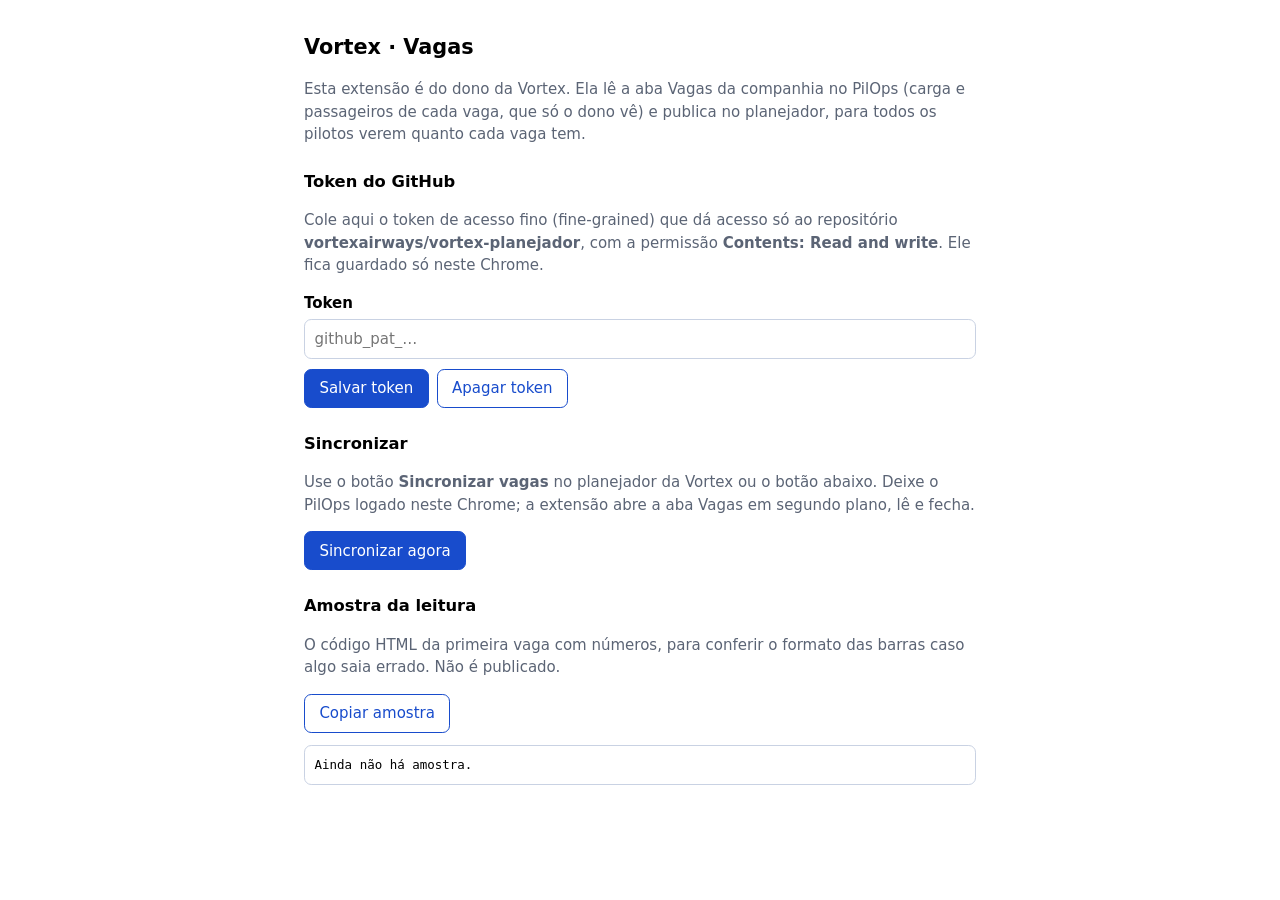
==== coletor/extensao-astro/opcoes.html @ 4d218063 "Botão para o dono sincronizar as vagas (carga e passageiros) A aba Vagas do PilOps só mostra carga e" ====
<!doctype html>
<html lang="pt-BR">
<head>
  <meta charset="utf-8">
  <meta name="viewport" content="width=device-width, initial-scale=1">
  <title>Vortex · Vagas</title>
  <style>
    :root { color-scheme: light dark; --border: #c9d2e3; --muted: #5b6475; --blue: #184ccc; }
    @media (prefers-color-scheme: dark) { :root { --border: #3a4256; --muted: #a3acbd; --blue: #7ea2ff; } }
    body { font: 15px/1.5 system-ui, sans-serif; max-width: 42rem; margin: 2rem auto; padding: 0 1rem; }
    h1 { font-size: 1.3rem; margin: 0 0 .25rem; }
    h2 { font-size: 1.02rem; margin: 1.5rem 0 .4rem; }
    p, li { color: var(--muted); }
    label { display: block; font-weight: 600; margin: .8rem 0 .3rem; }
    input { width: 100%; box-sizing: border-box; padding: .5rem .6rem; border: 1px solid var(--border); border-radius: .45rem; font: inherit; }
    .actions { display: flex; flex-wrap: wrap; gap: .5rem; margin-top: .6rem; }
    button { font: inherit; padding: .45rem .9rem; border-radius: .45rem; border: 1px solid var(--blue); background: var(--blue); color: white; cursor: pointer; }
    button.secondary { background: transparent; color: var(--blue); }
    #status, #result { font-weight: 600; }
    pre { white-space: pre-wrap; overflow-wrap: anywhere; font-size: .78rem; border: 1px solid var(--border); border-radius: .45rem; padding: .6rem; max-height: 16rem; overflow: auto; }
  </style>
</head>
<body>
  <h1>Vortex · Vagas</h1>
  <p>Esta extensão é do dono da Vortex. Ela lê a aba Vagas da companhia no PilOps (carga e passageiros de cada vaga, que só o dono vê) e publica no planejador, para todos os pilotos verem quanto cada vaga tem.</p>

  <h2>Token do GitHub</h2>
  <p>Cole aqui o token de acesso fino (fine-grained) que dá acesso só ao repositório <strong>vortexairways/vortex-planejador</strong>, com a permissão <strong>Contents: Read and write</strong>. Ele fica guardado só neste Chrome.</p>
  <label for="token">Token</label>
  <input id="token" type="password" autocomplete="off" spellcheck="false" placeholder="github_pat_…">
  <div class="actions">
    <button id="save" type="button">Salvar token</button>
    <button id="forget" type="button" class="secondary">Apagar token</button>
  </div>
  <p id="status" role="status"></p>

  <h2>Sincronizar</h2>
  <p>Use o botão <strong>Sincronizar vagas</strong> no planejador da Vortex ou o botão abaixo. Deixe o PilOps logado neste Chrome; a extensão abre a aba Vagas em segundo plano, lê e fecha.</p>
  <div class="actions"><button id="sync" type="button">Sincronizar agora</button></div>
  <p id="result" role="status"></p>

  <h2>Amostra da leitura</h2>
  <p>O código HTML da primeira vaga com números, para conferir o formato das barras caso algo saia errado. Não é publicado.</p>
  <div class="actions"><button id="copy" type="button" class="secondary">Copiar amostra</button></div>
  <pre id="sample">Ainda não há amostra.</pre>
  <script src="opcoes.js"></script>
</body>
</html>
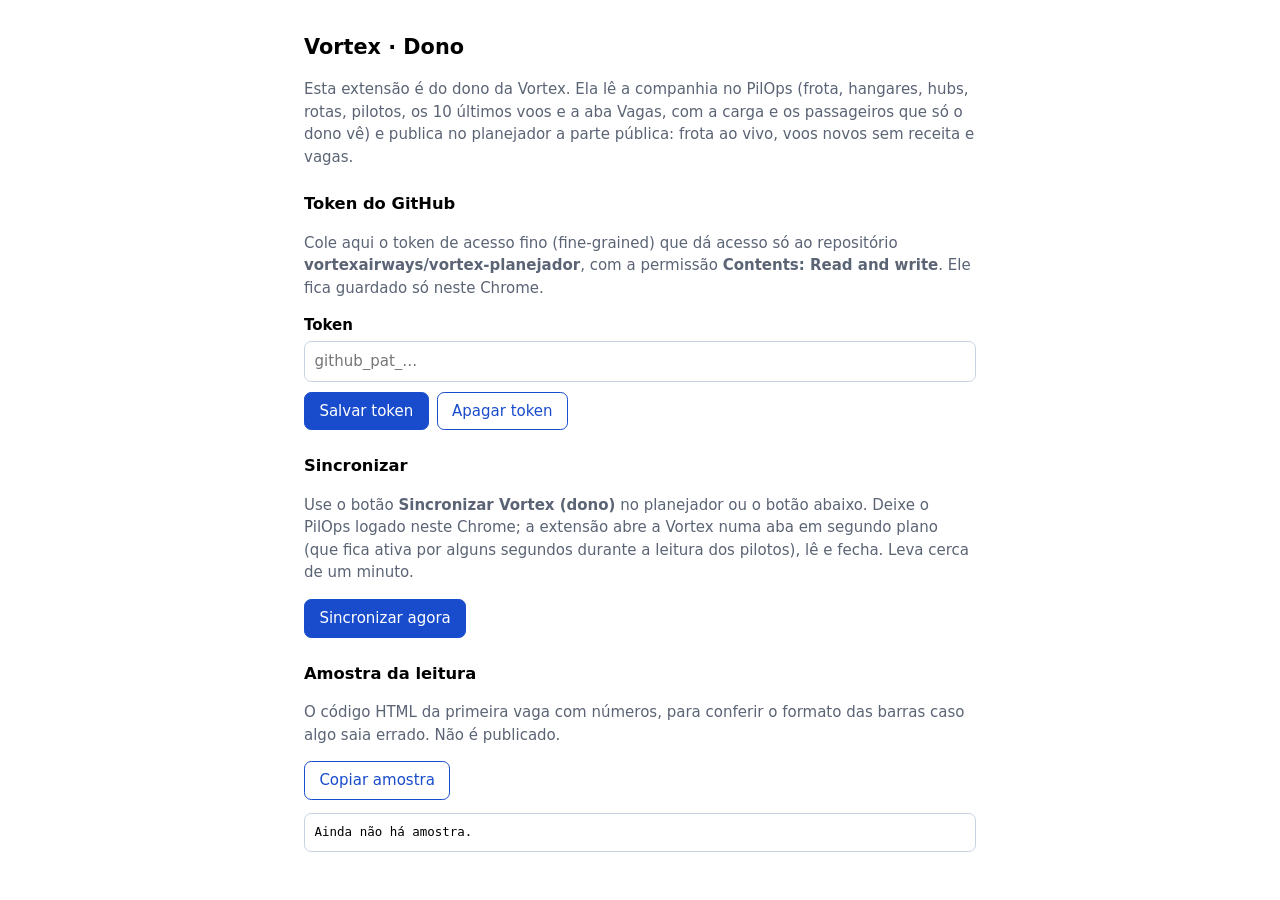
==== commit c61dfc07: "Botão do dono sincroniza a Vortex ao vivo e a fila de voos A extensão do dono (agora "Vortex · Dono"" ====
--- a/coletor/extensao-astro/opcoes.html
+++ b/coletor/extensao-astro/opcoes.html
@@ -3,7 +3,7 @@
 <head>
   <meta charset="utf-8">
   <meta name="viewport" content="width=device-width, initial-scale=1">
-  <title>Vortex · Vagas</title>
+  <title>Vortex · Dono</title>
   <style>
     :root { color-scheme: light dark; --border: #c9d2e3; --muted: #5b6475; --blue: #184ccc; }
     @media (prefers-color-scheme: dark) { :root { --border: #3a4256; --muted: #a3acbd; --blue: #7ea2ff; } }
@@ -21,8 +21,8 @@
   </style>
 </head>
 <body>
-  <h1>Vortex · Vagas</h1>
-  <p>Esta extensão é do dono da Vortex. Ela lê a aba Vagas da companhia no PilOps (carga e passageiros de cada vaga, que só o dono vê) e publica no planejador, para todos os pilotos verem quanto cada vaga tem.</p>
+  <h1>Vortex · Dono</h1>
+  <p>Esta extensão é do dono da Vortex. Ela lê a companhia no PilOps (frota, hangares, hubs, rotas, pilotos, os 10 últimos voos e a aba Vagas, com a carga e os passageiros que só o dono vê) e publica no planejador a parte pública: frota ao vivo, voos novos sem receita e vagas.</p>
 
   <h2>Token do GitHub</h2>
   <p>Cole aqui o token de acesso fino (fine-grained) que dá acesso só ao repositório <strong>vortexairways/vortex-planejador</strong>, com a permissão <strong>Contents: Read and write</strong>. Ele fica guardado só neste Chrome.</p>
@@ -35,7 +35,7 @@
   <p id="status" role="status"></p>
 
   <h2>Sincronizar</h2>
-  <p>Use o botão <strong>Sincronizar vagas</strong> no planejador da Vortex ou o botão abaixo. Deixe o PilOps logado neste Chrome; a extensão abre a aba Vagas em segundo plano, lê e fecha.</p>
+  <p>Use o botão <strong>Sincronizar Vortex (dono)</strong> no planejador ou o botão abaixo. Deixe o PilOps logado neste Chrome; a extensão abre a Vortex numa aba em segundo plano (que fica ativa por alguns segundos durante a leitura dos pilotos), lê e fecha. Leva cerca de um minuto.</p>
   <div class="actions"><button id="sync" type="button">Sincronizar agora</button></div>
   <p id="result" role="status"></p>
 
